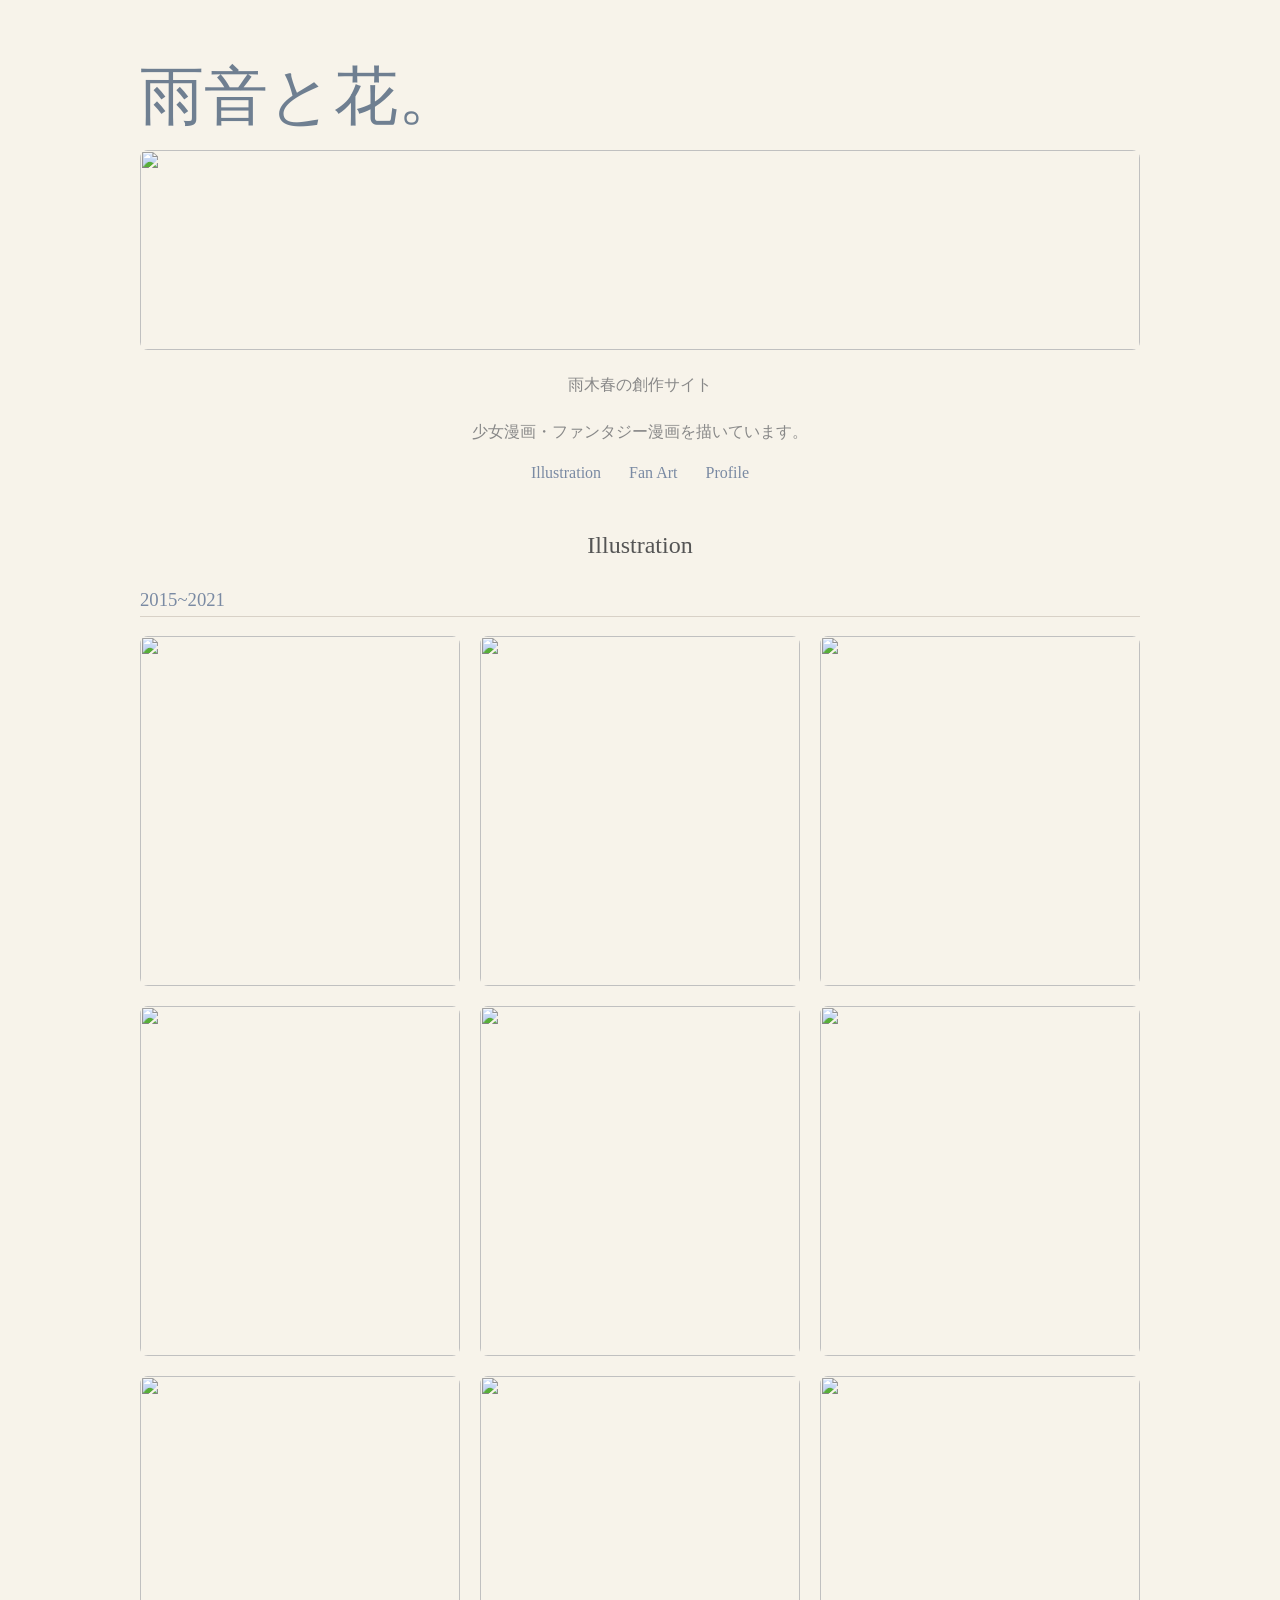
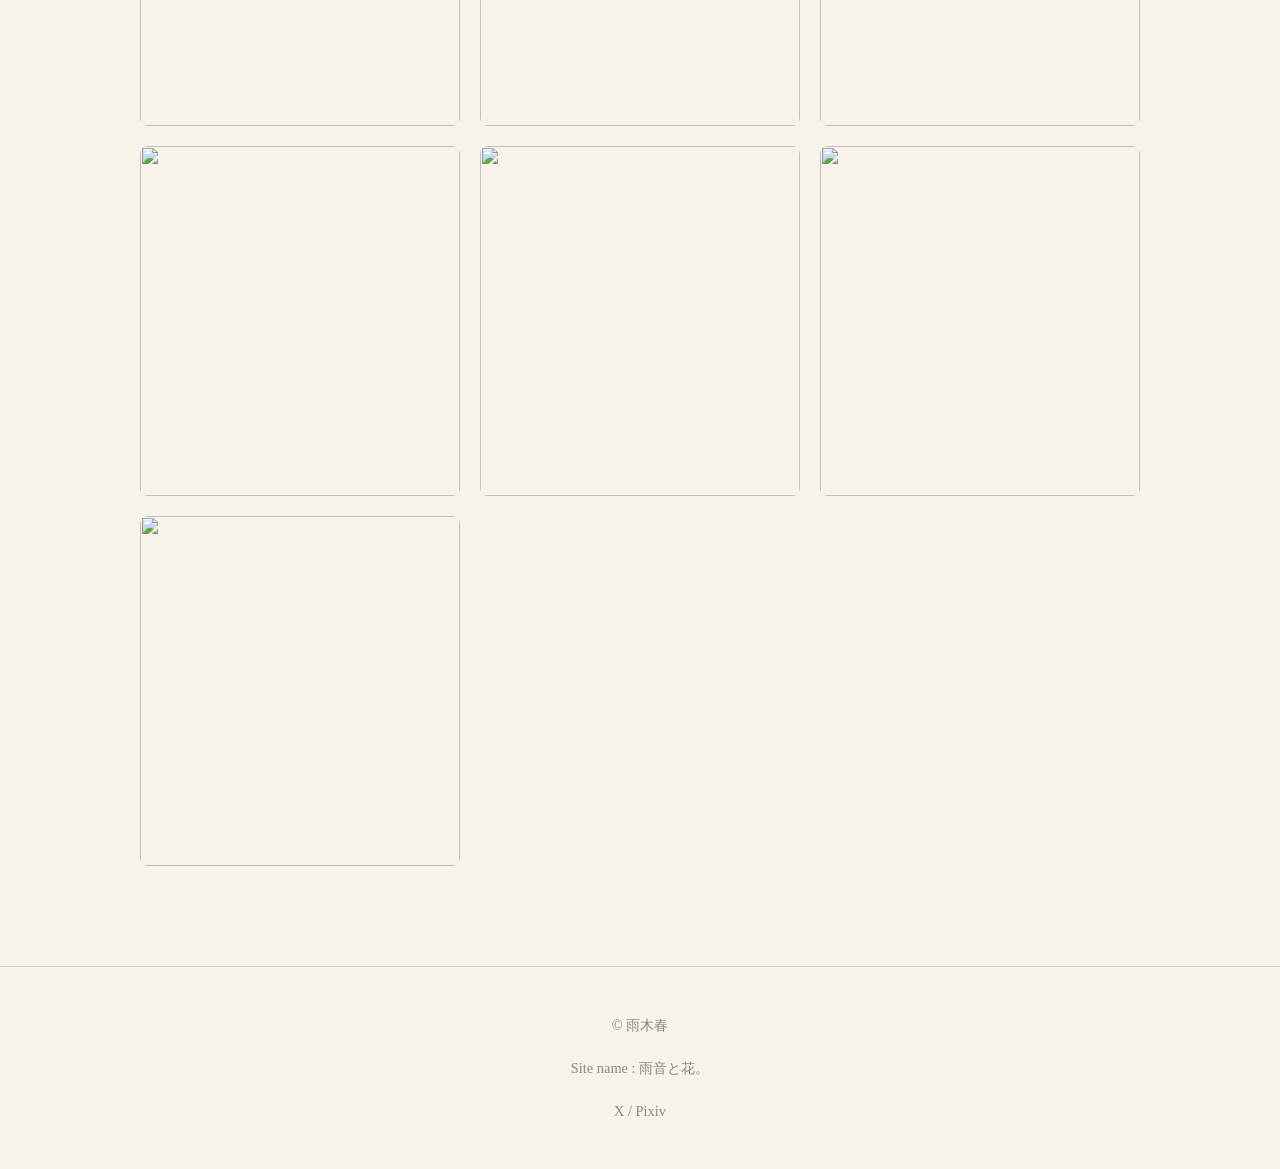
==== index.html @ b0e49d8d "Add files via upload" ====
<!DOCTYPE html>
<html lang="ja">

<head>
    <meta charset="UTF-8">
    <title>雨音と花。</title>
    <link rel="stylesheet" href="style.css">
</head>

<body>

<header>
    <h1>雨音と花。</h1>
     <img src="images/header.jpg" alt="" class="header-image">
    <p>雨木春の創作サイト</p>
    <p>少女漫画・ファンタジー漫画を描いています。</p>

    <nav>
        <a href="#illust">Illustration</a>
        <a href="fanart.html">Fan Art</a>
        <a href="profile.html">Profile</a>
    </nav>
</header>

<main>

    <h2 id="illust">Illustration</h2>
    <h3>2015~2021</h3>

    <div class="gallery">

        <img src="images/20210110.jpg" alt="">
        <img src="images/20210204.jpg" alt="">
        <img src="images/20210214.jpg" alt="">   
        <img src="images/20200801.jpg" alt="">
        <img src="images/20200917.jpg" alt="">
        <img src="images/20190209.jpg" alt="">
        <img src="images/20190210.jpg" alt="">
        <img src="images/20181207.jpg" alt="">
        <img src="images/20180831.jpg" alt="">
        <img src="images/20180712.jpg" alt="">
        <img src="images/20160701.jpg" alt="">
        <img src="images/20160101.jpg" alt="">
        <img src="images/20150701.jpg" alt="">
 
    </div>

  



</main>

<footer>
    <p>© 雨木春</p>
    <p>Site name : 雨音と花。</p>
    <p>
        X /
        Pixiv
    </p>
</footer>

</body>
</html>
---- style.css ----
body {
    background-color: #f7f3ea;
    color: #555;
    font-family: "Yu Mincho", serif;
    margin: 0;
}

header {
    text-align: center;
    padding: 10px;
    max-width: 1000px;
    margin: auto;
}

.header-image {
    width: 100%;
    max-width: 1200px;
    height: 200px;
    object-fit: cover;
    border-radius: 8px;
}

h1 {
    font-size: 4rem;
    font-weight: normal;
    color: #6f7f91;
    text-align: left;
    margin-bottom: 10px;
}

p {
    color: #888;
    padding: 5px;
}

main {
    max-width: 1000px;
    margin: auto;
    padding: 20px;
}

h2 {
    text-align: center;
    font-weight: normal;
    margin-bottom: 30px;
}

h3 {
    color: #7a8aa3;
    font-weight: normal;
    border-bottom: 1px solid #d8d1c7;
    padding-bottom: 5px;
}

.gallery {
    display: grid;
    grid-template-columns: repeat(auto-fill, minmax(250px, 1fr));
    gap: 20px;
}

.gallery img {
    width: 100%;
    height: 350px;
    object-fit: contain;
    border-radius: 8px;
    transition: 0.3s;
}

.gallery img:hover {
    transform: scale(1.03);
}
nav {
    margin-top: 15px;
}

nav a {
    color: #7a8aa3;
    text-decoration: none;
    margin: 0 12px;
    font-size: 1rem;
}

footer {
    margin-top: 80px;
    padding: 30px 20px;

    text-align: center;

    font-size: 0.9rem;
    color: #888;

    border-top: 1px solid #d8d1c7;
}
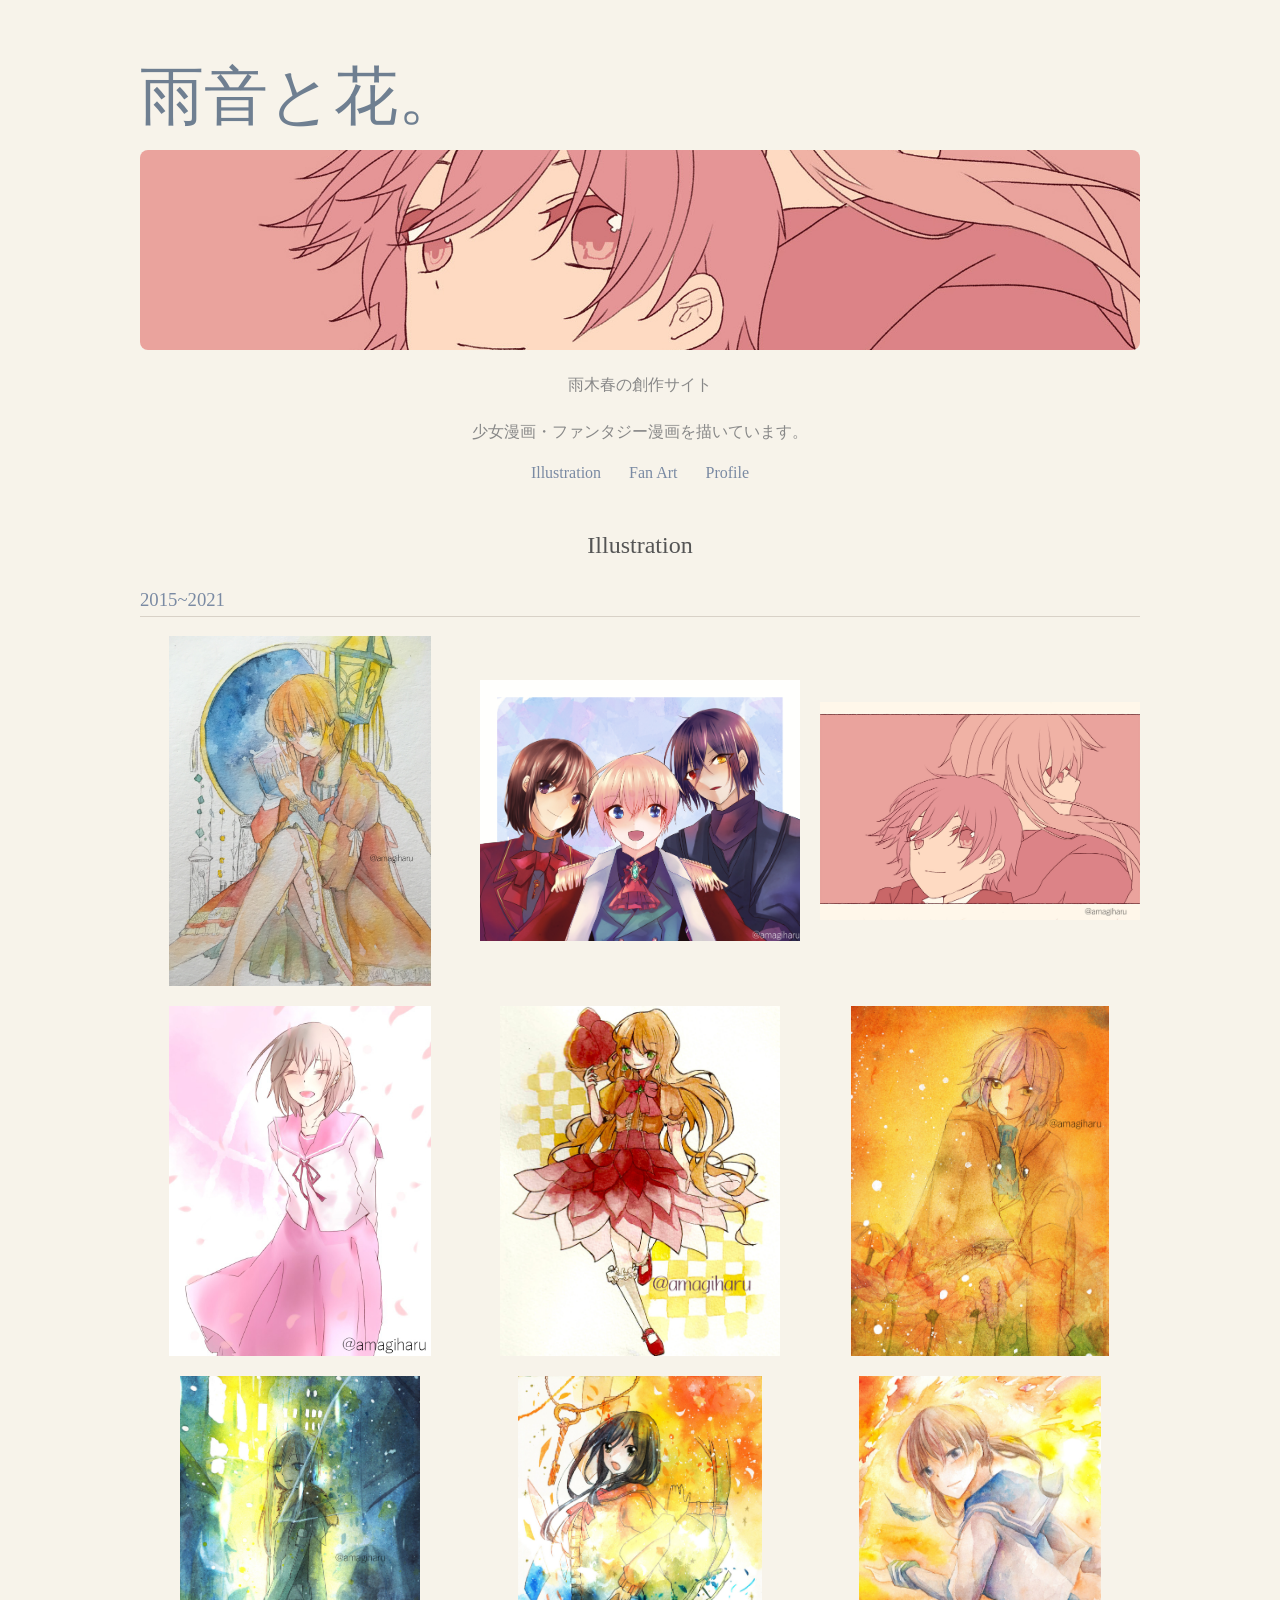
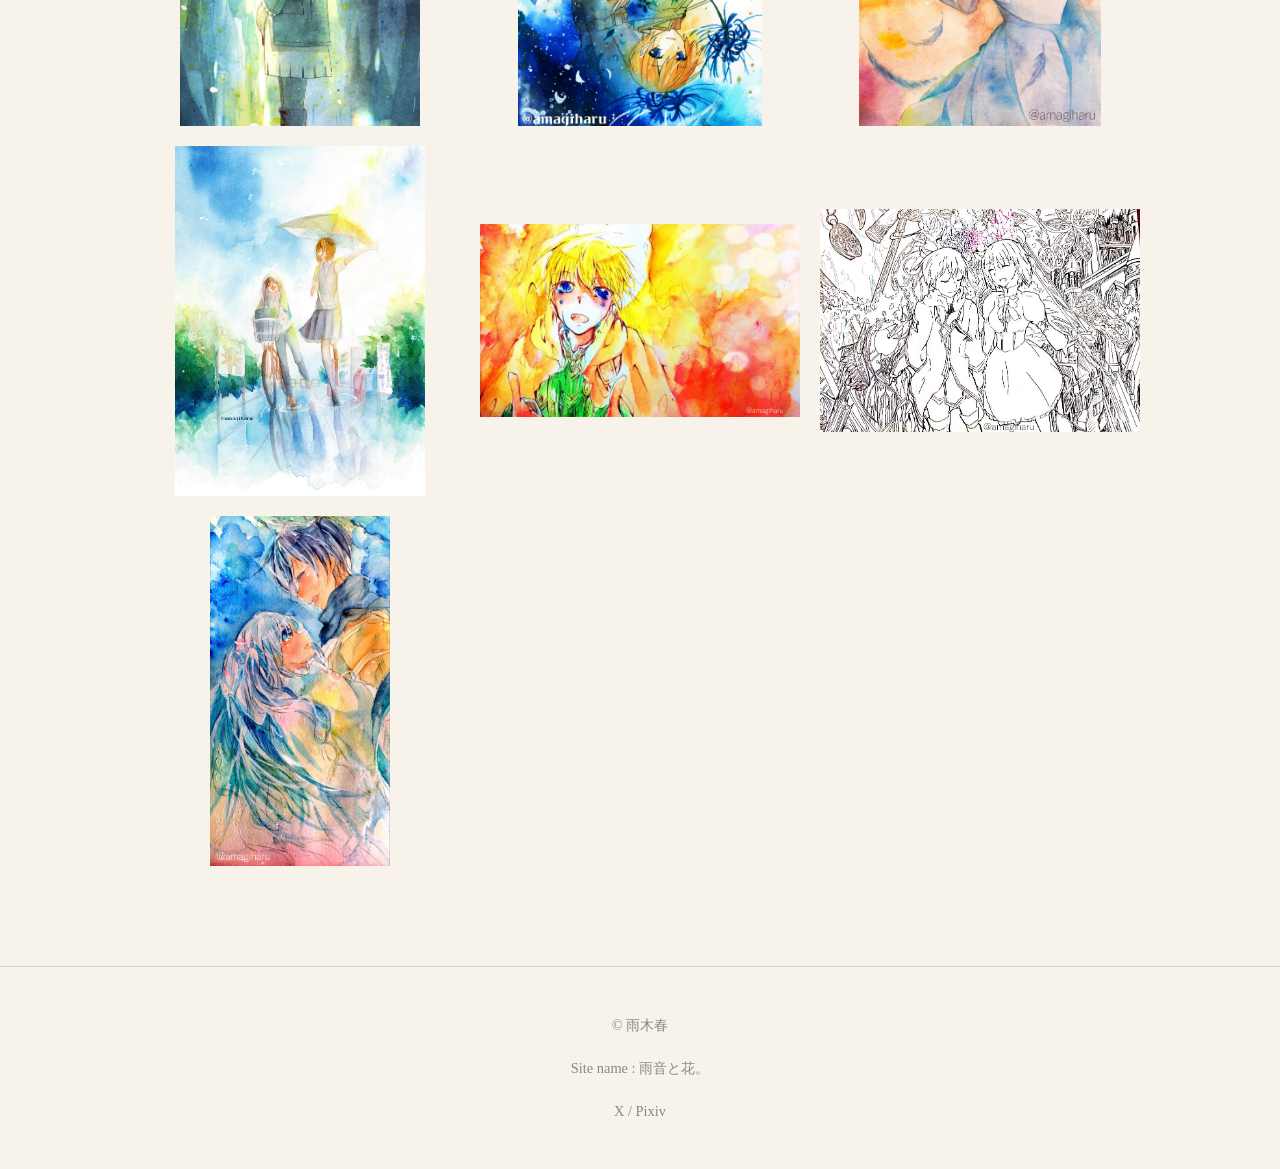
==== commit 858aa511: "Add files via upload" ====
--- a/index.html
+++ b/index.html
@@ -9,56 +9,61 @@
 
 <body>
 
-<header>
-    <h1>雨音と花。</h1>
-     <img src="images/header.jpg" alt="" class="header-image">
-    <p>雨木春の創作サイト</p>
-    <p>少女漫画・ファンタジー漫画を描いています。</p>
+    <header>
+        <h1>雨音と花。</h1>
+        <img src="images/header.jpg" alt="" class="header-image">
+        <p>雨木春の創作サイト</p>
+        <p>少女漫画・ファンタジー漫画を描いています。</p>
 
-    <nav>
-        <a href="#illust">Illustration</a>
-        <a href="fanart.html">Fan Art</a>
-        <a href="profile.html">Profile</a>
-    </nav>
-</header>
+        <nav>
+            <a href="#illust">Illustration</a>
+            <a href="fanart.html">Fan Art</a>
+            <a href="profile.html">Profile</a>
+        </nav>
+    </header>
 
-<main>
+    <main>
 
-    <h2 id="illust">Illustration</h2>
-    <h3>2015~2021</h3>
+        <h2 id="illust">Illustration</h2>
+        <h3>2015~2021</h3>
 
-    <div class="gallery">
+        <div class="gallery">
 
-        <img src="images/20210110.jpg" alt="">
-        <img src="images/20210204.jpg" alt="">
-        <img src="images/20210214.jpg" alt="">   
-        <img src="images/20200801.jpg" alt="">
-        <img src="images/20200917.jpg" alt="">
-        <img src="images/20190209.jpg" alt="">
-        <img src="images/20190210.jpg" alt="">
-        <img src="images/20181207.jpg" alt="">
-        <img src="images/20180831.jpg" alt="">
-        <img src="images/20180712.jpg" alt="">
-        <img src="images/20160701.jpg" alt="">
-        <img src="images/20160101.jpg" alt="">
-        <img src="images/20150701.jpg" alt="">
- 
-    </div>
+            <img src="images/20210110.jpg" alt="">
+            <img src="images/20210204.jpg" alt="">
+            <img src="images/20210214.jpg" alt="">
+            <img src="images/20200801.jpg" alt="">
+            <img src="images/20200917.jpg" alt="">
+            <img src="images/20190209.jpg" alt="">
+            <img src="images/20190210.jpg" alt="">
+            <img src="images/20181207.jpg" alt="">
+            <img src="images/20180831.jpg" alt="">
+            <img src="images/20180712.jpg" alt="">
+            <img src="images/20160701.jpg" alt="">
+            <img src="images/20160101.jpg" alt="">
+            <img src="images/20150701.jpg" alt="">
 
-  
+        </div>
 
 
 
-</main>
 
-<footer>
-    <p>© 雨木春</p>
-    <p>Site name : 雨音と花。</p>
-    <p>
-        X /
-        Pixiv
-    </p>
-</footer>
+    </main>
+    <div id="modal" class="modal">
+        <img id="modal-img" src="" alt="">
+    </div>
 
+
+    <footer>
+        <p>© 雨木春</p>
+        <p>Site name : 雨音と花。</p>
+        <p>
+            X /
+            Pixiv
+        </p>
+    </footer>
+
+    <script src="script.js"></script>
 </body>
+
 </html>
--- a/style.css
+++ b/style.css
@@ -90,4 +90,24 @@
     color: #888;
 
     border-top: 1px solid #d8d1c7;
+}
+
+.modal {
+    display: none;
+    position: fixed;
+    inset: 0;
+    background: rgba(0, 0, 0, 0.8);
+    justify-content: center;
+    align-items: center;
+    z-index: 1000;
+}
+
+.modal img {
+    max-width: 90%;
+    max-height: 90%;
+    border-radius: 8px;
+}
+
+.modal.show {
+    display: flex;
 }
